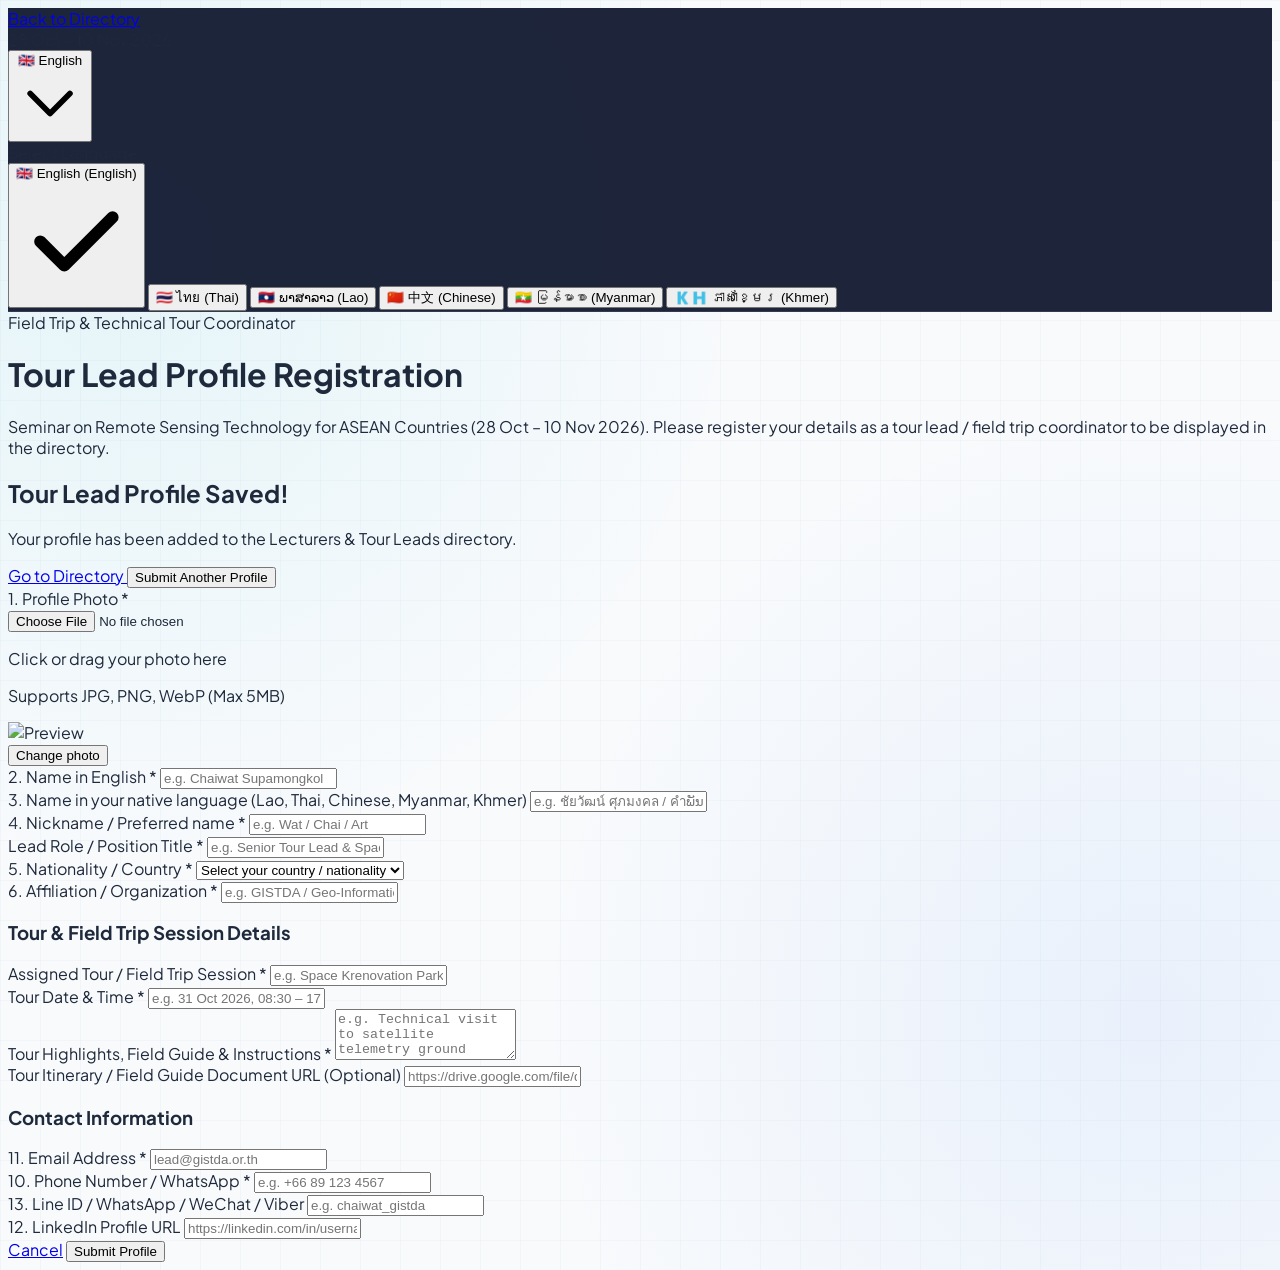
==== lead-submit.html @ fb292b89 "feat: add Google Apps Script backend and frontend integration for ASEAN remote sensing directory" ====
<!DOCTYPE html>
<html lang="en">
<head>
  <meta charset="UTF-8">
  <meta name="viewport" content="width=device-width, initial-scale=1.0">
  <title data-i18n="tourLeadPageTitle">Tour Lead Registration | ASEAN Remote Sensing Seminar 2026</title>
  <link rel="icon" type="image/svg+xml" href="assets/favicon.svg">

  <!-- Tailwind CSS CDN -->
  <script src="https://cdn.tailwindcss.com"></script>
  <!-- Google Fonts: Plus Jakarta Sans, Kanit (Thai), Noto Sans Lao, Noto Sans Khmer, Noto Sans Myanmar, Noto Sans SC (Chinese) -->
  <link rel="preconnect" href="https://fonts.googleapis.com">
  <link rel="preconnect" href="https://fonts.gstatic.com" crossorigin>
  <link href="https://fonts.googleapis.com/css2?family=Kanit:wght@300;400;500;600;700&family=Noto+Sans+Khmer:wght@400;600&family=Noto+Sans+Lao:wght@400;600&family=Noto+Sans+Myanmar:wght@400;600&family=Noto+Sans+SC:wght@400;600&family=Plus+Jakarta+Sans:wght@300;400;500;600;700;800&display=swap" rel="stylesheet">
  <!-- Lucide Icons -->
  <script src="https://unpkg.com/lucide@latest"></script>
  <!-- Custom CSS -->
  <link rel="stylesheet" href="css/style.css">
</head>
<body class="orbit-pattern min-h-screen flex flex-col bg-slate-50">

  <!-- Top Header -->
  <header class="glass-header text-white sticky top-0 z-40">
    <div class="max-w-4xl mx-auto px-4 sm:px-6 h-16 flex items-center justify-between">
      <a href="index.html#lecturers" class="flex items-center gap-2.5 text-sm font-semibold hover:text-emerald-400 transition">
        <i data-lucide="arrow-left" class="w-4 h-4"></i>
        <span data-i18n="backToDir">Back to Directory</span>
      </a>
      <div class="flex items-center gap-3">
        <span class="text-xs text-slate-400 hidden sm:inline" data-i18n="datesHeader">28 Oct – 10 Nov 2026</span>
        <!-- Language Switcher in lead-submit.html -->
        <div id="langSwitcherLeadSubmit"></div>
      </div>
    </div>
  </header>

  <!-- Main Container -->
  <main class="flex-1 max-w-3xl w-full mx-auto px-4 py-8 sm:py-12">
    
    <!-- Title Card -->
    <div class="bg-gradient-to-r from-slate-900 via-emerald-950 to-slate-900 rounded-3xl p-6 sm:p-8 text-white shadow-xl mb-8 border border-emerald-900/60">
      <div class="inline-flex items-center gap-2 px-3 py-1 rounded-full text-xs font-semibold bg-emerald-500/20 text-emerald-300 border border-emerald-500/30 mb-3">
        <i data-lucide="compass" class="w-3.5 h-3.5"></i>
        <span data-i18n="tourLeadFormBadge">Field Trip & Technical Tour Coordinator</span>
      </div>
      <h1 class="text-2xl sm:text-3xl font-extrabold tracking-tight" data-i18n="tourLeadFormTitle">
        Tour Lead Profile Registration
      </h1>
      <p class="text-sm text-slate-300 mt-2 leading-relaxed" data-i18n="tourLeadFormDesc">
        Seminar on Remote Sensing Technology for ASEAN Countries (28 Oct – 10 Nov 2026). Please register your details as a tour lead / field trip coordinator to be displayed in the directory.
      </p>
    </div>

    <!-- Success Message Box (Hidden until submitted) -->
    <div id="submissionSuccessBox" class="hidden bg-white rounded-3xl p-8 shadow-xl border border-emerald-200 text-center space-y-4">
      <div class="w-16 h-16 rounded-full bg-emerald-100 text-emerald-600 mx-auto flex items-center justify-center">
        <i data-lucide="check-circle-2" class="w-10 h-10"></i>
      </div>
      <h2 class="text-2xl font-bold text-slate-900" data-i18n="tourLeadSuccessTitle">Tour Lead Profile Saved!</h2>
      <p class="text-slate-600 text-sm max-w-md mx-auto" data-i18n="tourLeadSuccessDesc">
        Your profile has been added to the Lecturers & Tour Leads directory.
      </p>
      <div id="successDetails" class="text-xs p-3 bg-slate-50 rounded-xl border border-slate-200 max-w-md mx-auto"></div>
      <div class="pt-4 flex flex-wrap justify-center gap-3">
        <a href="index.html#lecturers" class="px-6 py-2.5 rounded-xl text-sm font-semibold bg-emerald-600 hover:bg-emerald-700 text-white shadow-md transition flex items-center gap-2">
          <i data-lucide="layout-grid" class="w-4 h-4"></i> <span data-i18n="submitBtnViewDirectory">Go to Directory</span>
        </a>
        <button onclick="location.reload()" class="px-6 py-2.5 rounded-xl text-sm font-medium bg-slate-100 hover:bg-slate-200 text-slate-700 transition" data-i18n="submitBtnAddAnother">
          Submit Another Profile
        </button>
      </div>
    </div>

    <!-- Registration Form -->
    <form id="tourLeadForm" class="bg-white rounded-3xl p-6 sm:p-8 shadow-sm border border-slate-200 space-y-6">

      <!-- Section: Photo Upload -->
      <div>
        <label class="block text-sm font-bold text-slate-800 mb-2">
          <span data-i18n="submitSectionPhoto">1. Profile Photo</span> <span class="text-red-500">*</span>
        </label>
        <div id="photoDropzone" class="border-2 border-dashed border-slate-300 rounded-2xl p-6 text-center hover:border-emerald-500 hover:bg-emerald-50/20 transition cursor-pointer relative">
          <input type="file" id="photoFileInput" accept="image/*" class="absolute inset-0 w-full h-full opacity-0 cursor-pointer">
          
          <!-- Upload Prompt -->
          <div id="photoUploadPrompt" class="space-y-2">
            <div class="w-14 h-14 rounded-full bg-emerald-50 text-emerald-600 mx-auto flex items-center justify-center">
              <i data-lucide="image-plus" class="w-7 h-7"></i>
            </div>
            <p class="text-sm font-semibold text-slate-700" data-i18n="submitPhotoPrompt">Click or drag your photo here</p>
            <p class="text-xs text-slate-400" data-i18n="submitPhotoHint">Supports JPG, PNG, WebP (Max 5MB)</p>
          </div>

          <!-- Photo Preview Container -->
          <div id="photoPreviewContainer" class="hidden flex flex-col items-center">
            <div class="w-28 h-28 rounded-2xl overflow-hidden shadow-md border-2 border-emerald-500 mb-3 relative">
              <img id="photoPreviewImg" src="" alt="Preview" class="w-full h-full object-cover">
            </div>
            <button type="button" id="btnRemovePhoto" class="px-3 py-1 rounded-lg text-xs font-semibold bg-red-50 text-red-600 hover:bg-red-100 transition flex items-center gap-1">
              <i data-lucide="trash-2" class="w-3.5 h-3.5"></i> <span data-i18n="submitChangePhoto">Change photo</span>
            </button>
          </div>
        </div>
      </div>

      <!-- Section: Names -->
      <div class="grid grid-cols-1 sm:grid-cols-2 gap-4">
        <div>
          <label class="block text-xs font-bold text-slate-700 mb-1">
            <span data-i18n="submitLabelNameEn">Name in English</span> <span class="text-red-500">*</span>
          </label>
          <input 
            type="text" 
            name="nameEnglish" 
            placeholder="e.g. Chaiwat Supamongkol" 
            class="w-full px-4 py-2.5 rounded-xl border border-slate-200 focus:outline-none focus:ring-2 focus:ring-emerald-500 text-sm" 
            required
          >
        </div>

        <div>
          <label class="block text-xs font-bold text-slate-700 mb-1">
            <span data-i18n="submitLabelNameNative">Name in your native language</span>
          </label>
          <input 
            type="text" 
            name="nameNative" 
            placeholder="e.g. ชัยวัฒน์ ศุภมงคล / คำພັນ / 李伟" 
            class="w-full px-4 py-2.5 rounded-xl border border-slate-200 focus:outline-none focus:ring-2 focus:ring-emerald-500 text-sm"
          >
        </div>
      </div>

      <!-- Section: Nickname & Role -->
      <div class="grid grid-cols-1 sm:grid-cols-2 gap-4">
        <div>
          <label class="block text-xs font-bold text-slate-700 mb-1">
            <span data-i18n="submitLabelNickname">Nickname / Preferred name</span> <span class="text-red-500">*</span>
          </label>
          <input 
            type="text" 
            name="nickname" 
            placeholder="e.g. Wat / Chai / Art" 
            class="w-full px-4 py-2.5 rounded-xl border border-slate-200 focus:outline-none focus:ring-2 focus:ring-emerald-500 text-sm" 
            required
          >
        </div>

        <div>
          <label class="block text-xs font-bold text-slate-700 mb-1">
            <span data-i18n="tourLeadLabelRole">Lead Role / Position Title</span> <span class="text-red-500">*</span>
          </label>
          <input 
            type="text" 
            name="title" 
            placeholder="e.g. Senior Tour Lead & Space Operations Engineer" 
            class="w-full px-4 py-2.5 rounded-xl border border-slate-200 focus:outline-none focus:ring-2 focus:ring-emerald-500 text-sm" 
            required
          >
        </div>
      </div>

      <!-- Section: Nationality & Affiliation -->
      <div class="grid grid-cols-1 sm:grid-cols-2 gap-4">
        <div>
          <label class="block text-xs font-bold text-slate-700 mb-1">
            <span data-i18n="submitLabelCountry">Nationality / Country</span> <span class="text-red-500">*</span>
          </label>
          <select 
            id="nationalitySelect" 
            name="nationality" 
            class="w-full px-4 py-2.5 rounded-xl border border-slate-200 focus:outline-none focus:ring-2 focus:ring-emerald-500 text-sm bg-white" 
            required
          >
            <!-- Populated by JS -->
          </select>
        </div>

        <div>
          <label class="block text-xs font-bold text-slate-700 mb-1">
            <span data-i18n="submitLabelAffiliation">Affiliation / Organization</span> <span class="text-red-500">*</span>
          </label>
          <input 
            type="text" 
            name="affiliation" 
            placeholder="e.g. GISTDA / Geo-Informatics and Space Technology Development Agency" 
            class="w-full px-4 py-2.5 rounded-xl border border-slate-200 focus:outline-none focus:ring-2 focus:ring-emerald-500 text-sm" 
            required
          >
        </div>
      </div>

      <!-- Section: Tour Details -->
      <div class="border-t border-slate-100 pt-5 space-y-4">
        <h3 class="text-xs font-bold text-slate-400 uppercase tracking-wider flex items-center gap-1.5">
          <i data-lucide="map-pin" class="w-4 h-4 text-emerald-600"></i>
          <span>Tour & Field Trip Session Details</span>
        </h3>

        <div class="grid grid-cols-1 sm:grid-cols-2 gap-4">
          <div>
            <label class="block text-xs font-bold text-slate-700 mb-1">
              <span data-i18n="tourLeadLabelTourName">Assigned Tour / Field Trip Session</span> <span class="text-red-500">*</span>
            </label>
            <input 
              type="text" 
              name="tourName" 
              placeholder="e.g. Space Krenovation Park & Ground Receiving Station Visit" 
              class="w-full px-4 py-2.5 rounded-xl border border-slate-200 focus:outline-none focus:ring-2 focus:ring-emerald-500 text-sm" 
              required
            >
          </div>

          <div>
            <label class="block text-xs font-bold text-slate-700 mb-1">
              <span data-i18n="tourLeadLabelTourDate">Tour Date & Time</span> <span class="text-red-500">*</span>
            </label>
            <input 
              type="text" 
              name="tourDate" 
              placeholder="e.g. 31 Oct 2026, 08:30 – 17:00" 
              class="w-full px-4 py-2.5 rounded-xl border border-slate-200 focus:outline-none focus:ring-2 focus:ring-emerald-500 text-sm" 
              required
            >
          </div>
        </div>

        <div>
          <label class="block text-xs font-bold text-slate-700 mb-1">
            <span data-i18n="tourLeadLabelHighlights">Tour Highlights, Field Guide & Instructions</span> <span class="text-red-500">*</span>
          </label>
          <textarea 
            name="tourHighlights" 
            rows="3" 
            placeholder="e.g. Technical visit to satellite telemetry ground station, clean room facilities, and testing chambers. Please bring passport/national ID and wear walking shoes." 
            class="w-full px-4 py-2.5 rounded-xl border border-slate-200 focus:outline-none focus:ring-2 focus:ring-emerald-500 text-sm"
            required
          ></textarea>
        </div>

        <div>
          <label class="block text-xs font-semibold text-slate-700 mb-1" data-i18n="tourLeadLabelGuideUrl">
            Tour Itinerary / Field Guide Document URL (Optional)
          </label>
          <input 
            type="url" 
            name="guideUrl" 
            placeholder="https://drive.google.com/file/d/... or PDF URL" 
            class="w-full px-4 py-2.5 rounded-xl border border-slate-200 focus:outline-none focus:ring-2 focus:ring-emerald-500 text-sm"
          >
        </div>
      </div>

      <!-- Section: Contact Channels -->
      <div class="border-t border-slate-100 pt-5 space-y-4">
        <h3 class="text-xs font-bold text-slate-400 uppercase tracking-wider flex items-center gap-1.5">
          <i data-lucide="contact" class="w-4 h-4 text-emerald-600"></i>
          <span data-i18n="submitContactSection">Contact Information</span>
        </h3>

        <div class="grid grid-cols-1 sm:grid-cols-2 gap-4">
          <div>
            <label class="block text-xs font-semibold text-slate-700 mb-1">
              <span data-i18n="submitLabelEmail">Email Address</span> <span class="text-red-500">*</span>
            </label>
            <input 
              type="email" 
              name="email" 
              placeholder="lead@gistda.or.th" 
              class="w-full px-4 py-2.5 rounded-xl border border-slate-200 focus:outline-none focus:ring-2 focus:ring-emerald-500 text-sm" 
              required
            >
          </div>

          <div>
            <label class="block text-xs font-semibold text-slate-700 mb-1">
              <span data-i18n="submitLabelPhone">Phone Number / WhatsApp</span> <span class="text-red-500">*</span>
            </label>
            <input 
              type="text" 
              name="phone" 
              placeholder="e.g. +66 89 123 4567" 
              class="w-full px-4 py-2.5 rounded-xl border border-slate-200 focus:outline-none focus:ring-2 focus:ring-emerald-500 text-sm" 
              required
            >
          </div>

          <div>
            <label class="block text-xs font-semibold text-slate-700 mb-1" data-i18n="submitLabelLine">
              Line ID / WhatsApp / WeChat / Viber
            </label>
            <input 
              type="text" 
              name="lineId" 
              placeholder="e.g. chaiwat_gistda" 
              class="w-full px-4 py-2.5 rounded-xl border border-slate-200 focus:outline-none focus:ring-2 focus:ring-emerald-500 text-sm"
            >
          </div>

          <div>
            <label class="block text-xs font-semibold text-slate-700 mb-1" data-i18n="submitLabelLinkedin">
              LinkedIn Profile URL
            </label>
            <input 
              type="url" 
              name="linkedin" 
              placeholder="https://linkedin.com/in/username" 
              class="w-full px-4 py-2.5 rounded-xl border border-slate-200 focus:outline-none focus:ring-2 focus:ring-emerald-500 text-sm"
            >
          </div>
        </div>
      </div>

      <!-- Submit Button -->
      <div class="pt-4 border-t border-slate-100 flex items-center justify-between">
        <a href="index.html#lecturers" class="text-xs font-semibold text-slate-500 hover:text-slate-800" data-i18n="submitBtnCancel">
          Cancel
        </a>
        <button 
          type="submit" 
          id="btnSubmitLeadForm" 
          class="px-8 py-3 rounded-xl text-sm font-semibold bg-gradient-to-r from-emerald-600 to-teal-600 hover:from-emerald-500 hover:to-teal-500 text-white shadow-lg shadow-emerald-600/20 transition flex items-center gap-2"
        >
          <i data-lucide="send" class="w-4 h-4"></i>
          <span data-i18n="submitBtnSubmit">Submit Profile</span>
        </button>
      </div>

    </form>

  </main>

  <script>
    if (window.lucide) lucide.createIcons();
  </script>
  <script type="module" src="js/lead-submit.js"></script>
</body>
</html>
---- css/style.css ----
/* Custom styles for ASEAN Remote Sensing Seminar Directory 2026 */

:root {
  --primary-navy: #0b132b;
  --secondary-navy: #1c2541;
  --accent-cyan: #06b6d4;
  --accent-teal: #14b8a6;
  --accent-emerald: #10b981;
  --earth-blue: #3b82f6;
  --satellite-glow: rgba(6, 182, 212, 0.25);
}

body {
  font-family: 'Plus Jakarta Sans', 'Kanit', 'Noto Sans Lao', 'Noto Sans Khmer', 'Noto Sans Myanmar', 'Noto Sans SC', -apple-system, BlinkMacSystemFont, "Segoe UI", Roboto, sans-serif;
  background-color: #f8fafc;
  color: #1e293b;
  -webkit-font-smoothing: antialiased;
}

/* Orbit background decoration */
.orbit-pattern {
  background-image: 
    radial-gradient(circle at 10% 20%, rgba(6, 182, 212, 0.08) 0%, transparent 40%),
    radial-gradient(circle at 90% 80%, rgba(59, 130, 246, 0.08) 0%, transparent 40%),
    linear-gradient(to right, rgba(226, 232, 240, 0.3) 1px, transparent 1px),
    linear-gradient(to bottom, rgba(226, 232, 240, 0.3) 1px, transparent 1px);
  background-size: 100% 100%, 100% 100%, 40px 40px, 40px 40px;
}

/* Glassmorphism Header & Cards */
.glass-header {
  background: rgba(11, 19, 43, 0.92);
  backdrop-filter: blur(12px);
  -webkit-backdrop-filter: blur(12px);
  border-bottom: 1px solid rgba(255, 255, 255, 0.1);
}

.glass-card {
  background: #ffffff;
  border: 1px solid #e2e8f0;
  transition: all 0.25s cubic-bezier(0.16, 1, 0.3, 1);
}

.glass-card:hover {
  transform: translateY(-4px);
  box-shadow: 0 16px 32px -8px rgba(15, 23, 42, 0.12), 0 0 0 1px rgba(6, 182, 212, 0.3);
  border-color: #cbd5e1;
}

/* Custom scrollbars */
::-webkit-scrollbar {
  width: 8px;
  height: 8px;
}
::-webkit-scrollbar-track {
  background: #f1f5f9;
}
::-webkit-scrollbar-thumb {
  background: #cbd5e1;
  border-radius: 4px;
}
::-webkit-scrollbar-thumb:hover {
  background: #94a3b8;
}

/* Tag pill styles */
.tag-badge {
  display: inline-flex;
  align-items: center;
  padding: 0.25rem 0.625rem;
  border-radius: 9999px;
  font-size: 0.75rem;
  font-weight: 500;
  transition: all 0.15s ease;
}

/* Animation utilities */
@keyframes pulseGlow {
  0%, 100% {
    box-shadow: 0 0 15px rgba(6, 182, 212, 0.4);
  }
  50% {
    box-shadow: 0 0 30px rgba(6, 182, 212, 0.7);
  }
}

.glow-active {
  animation: pulseGlow 3s infinite;
}

/* Modal styles */
.modal-backdrop {
  background: rgba(15, 23, 42, 0.75);
  backdrop-filter: blur(4px);
}

/* Avatar with fallback styling */
.avatar-container {
  position: relative;
  overflow: hidden;
  background: linear-gradient(135deg, #e2e8f0 0%, #cbd5e1 100%);
}

.avatar-container img {
  width: 100%;
  height: 100%;
  object-fit: cover;
  transition: transform 0.4s ease;
}

.glass-card:hover .avatar-container img {
  transform: scale(1.04);
}

/* Print view optimization */
@media print {
  .no-print {
    display: none !important;
  }
  .glass-card {
    break-inside: avoid;
    box-shadow: none !important;
    border: 1px solid #cbd5e1 !important;
  }
}
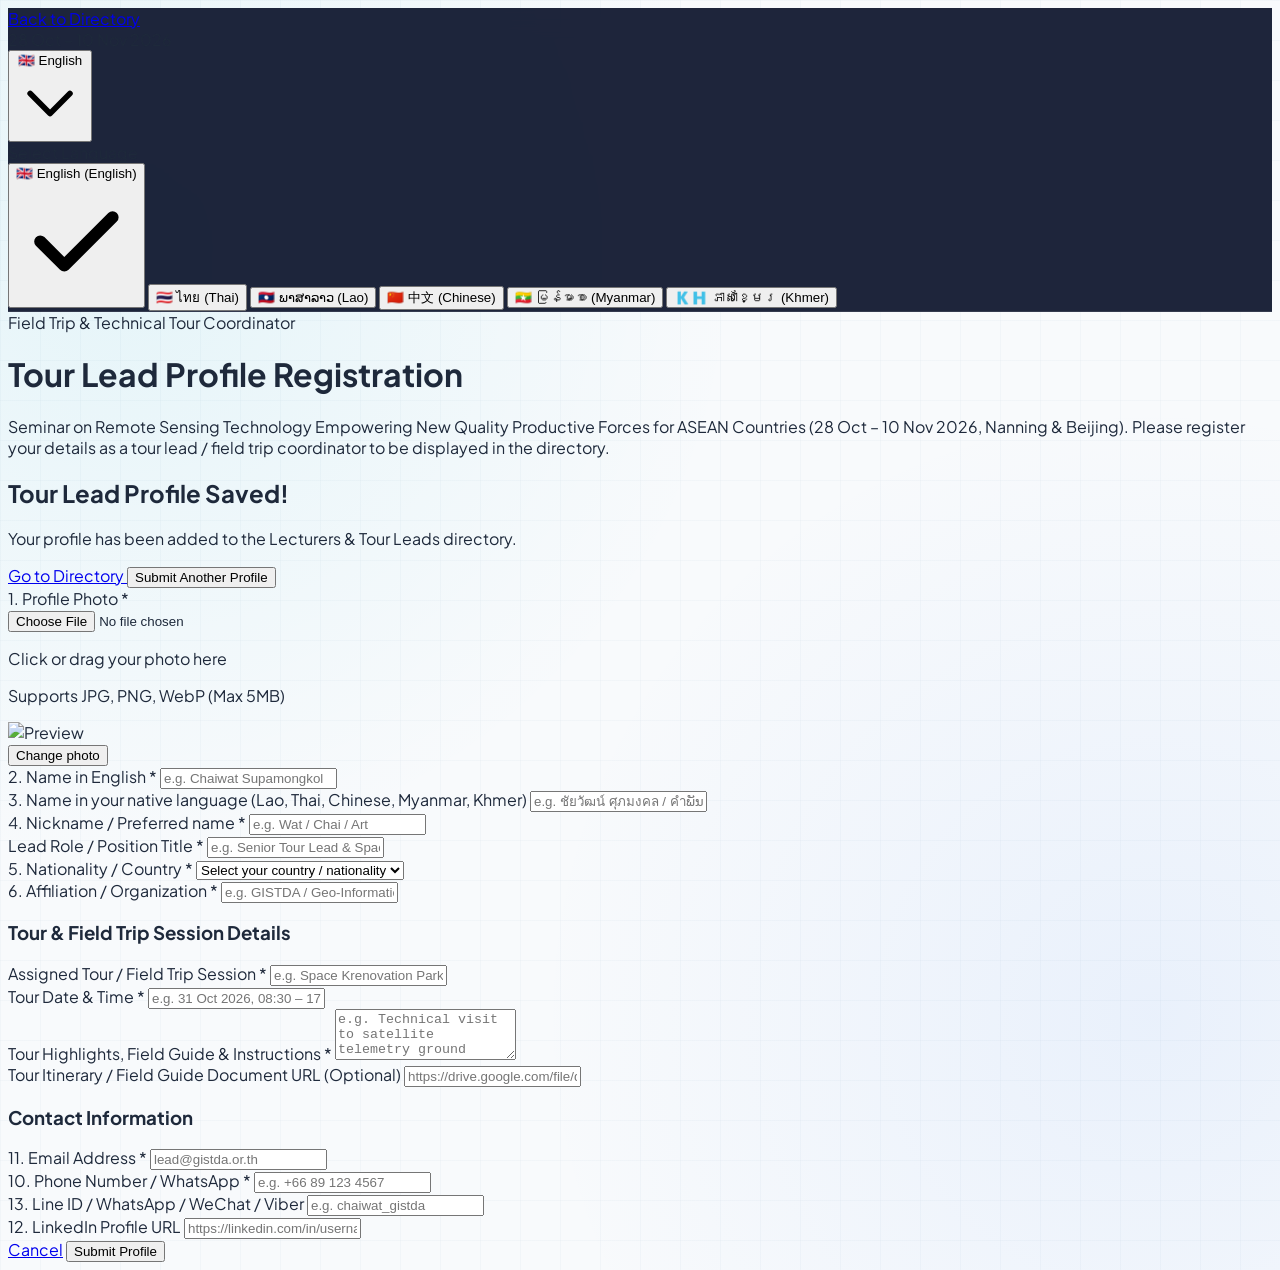
==== commit 6f53ad64: "feat: update official seminar title, location to Nanning Guangxi and Beijing China, and organizer GX" ====
--- a/lead-submit.html
+++ b/lead-submit.html
@@ -47,7 +47,7 @@
         Tour Lead Profile Registration
       </h1>
       <p class="text-sm text-slate-300 mt-2 leading-relaxed" data-i18n="tourLeadFormDesc">
-        Seminar on Remote Sensing Technology for ASEAN Countries (28 Oct – 10 Nov 2026). Please register your details as a tour lead / field trip coordinator to be displayed in the directory.
+        Seminar on Remote Sensing Technology Empowering New Quality Productive Forces for ASEAN Countries (28 Oct – 10 Nov 2026, Nanning & Beijing). Please register your details as a tour lead / field trip coordinator to be displayed in the directory.
       </p>
     </div>
 
@@ -336,3 +336,4 @@
   <script type="module" src="js/lead-submit.js"></script>
 </body>
 </html>
+
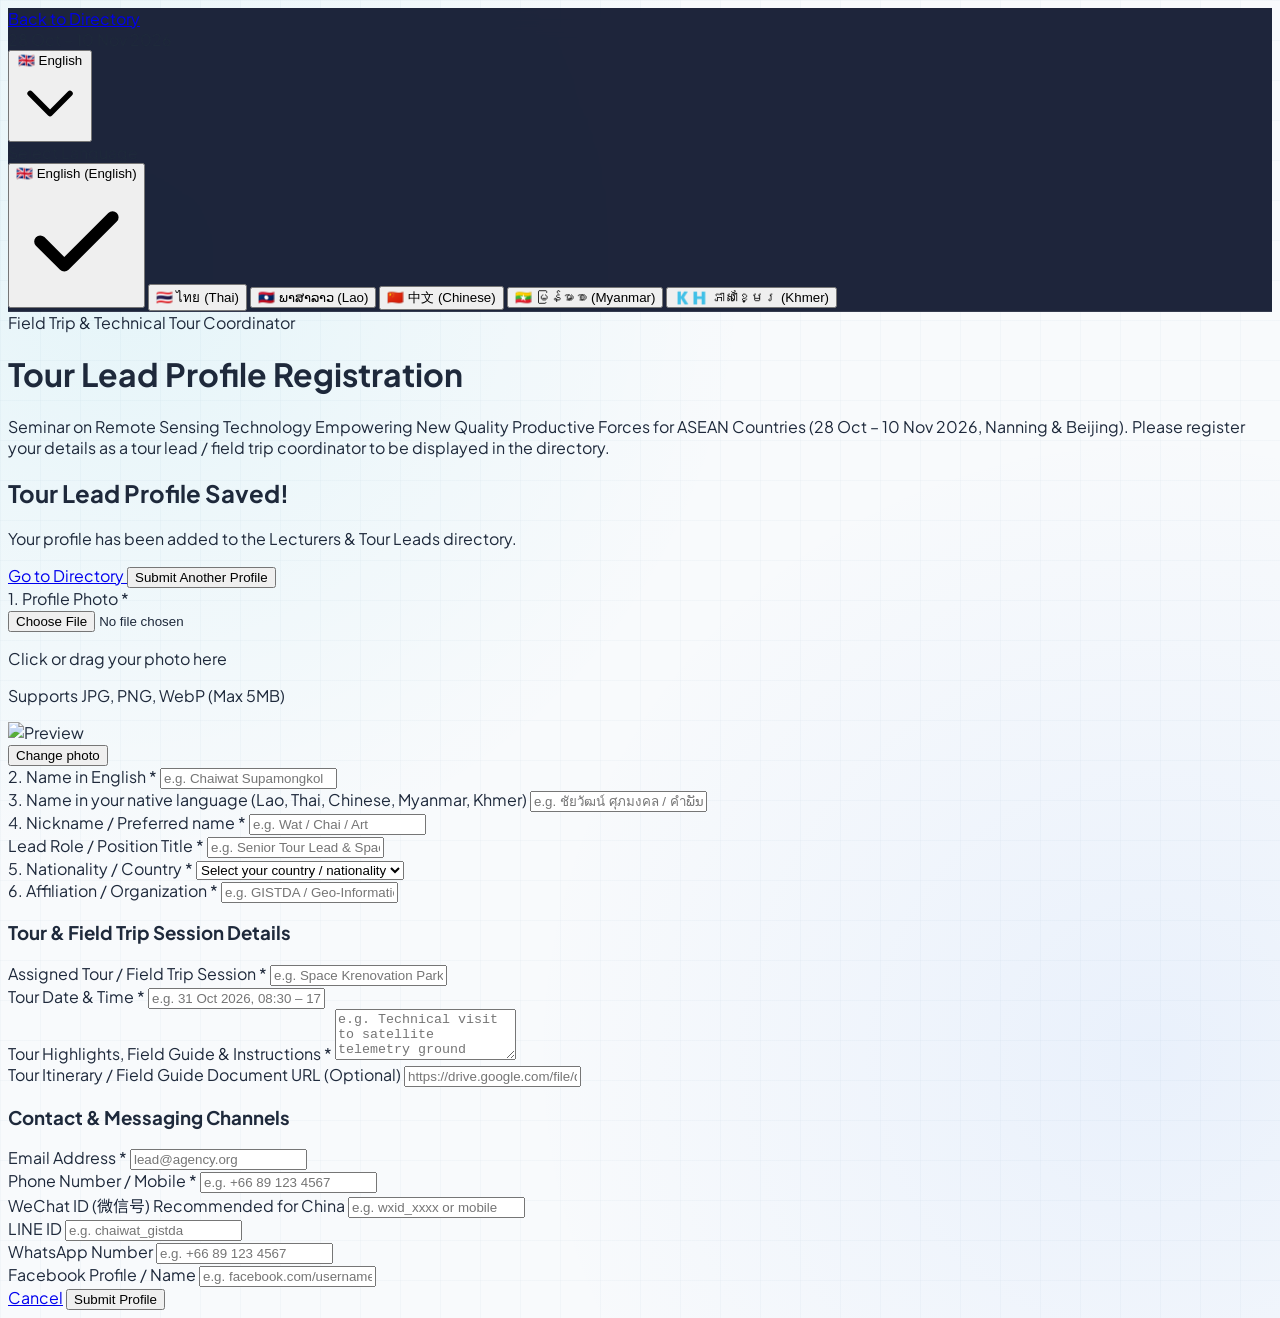
==== commit f0f350e4: "feat: replace confusing chat field with dedicated WeChat, LINE, WhatsApp, and Facebook fields" ====
--- a/lead-submit.html
+++ b/lead-submit.html
@@ -259,6 +259,7 @@
         </h3>
 
         <div class="grid grid-cols-1 sm:grid-cols-2 gap-4">
+          <!-- Email -->
           <div>
             <label class="block text-xs font-semibold text-slate-700 mb-1">
               <span data-i18n="submitLabelEmail">Email Address</span> <span class="text-red-500">*</span>
@@ -266,15 +267,16 @@
             <input 
               type="email" 
               name="email" 
-              placeholder="lead@gistda.or.th" 
+              placeholder="lead@agency.org" 
               class="w-full px-4 py-2.5 rounded-xl border border-slate-200 focus:outline-none focus:ring-2 focus:ring-emerald-500 text-sm" 
               required
             >
           </div>
 
+          <!-- Phone -->
           <div>
             <label class="block text-xs font-semibold text-slate-700 mb-1">
-              <span data-i18n="submitLabelPhone">Phone Number / WhatsApp</span> <span class="text-red-500">*</span>
+              <span data-i18n="submitLabelPhone">Phone Number / Mobile</span> <span class="text-red-500">*</span>
             </label>
             <input 
               type="text" 
@@ -285,9 +287,24 @@
             >
           </div>
 
+          <!-- WeChat ID -->
+          <div>
+            <label class="block text-xs font-semibold text-slate-700 mb-1 flex items-center justify-between">
+              <span data-i18n="submitLabelWechat">WeChat ID (微信号)</span>
+              <span class="text-[10px] font-semibold text-emerald-700 bg-emerald-50 px-2 py-0.5 rounded-full border border-emerald-200" data-i18n="badgeWechatRec">Recommended for China</span>
+            </label>
+            <input 
+              type="text" 
+              name="wechatId" 
+              placeholder="e.g. wxid_xxxx or mobile" 
+              class="w-full px-4 py-2.5 rounded-xl border border-emerald-200 bg-emerald-50/20 focus:outline-none focus:ring-2 focus:ring-emerald-500 text-sm"
+            >
+          </div>
+
+          <!-- LINE ID -->
           <div>
             <label class="block text-xs font-semibold text-slate-700 mb-1" data-i18n="submitLabelLine">
-              Line ID / WhatsApp / WeChat / Viber
+              LINE ID
             </label>
             <input 
               type="text" 
@@ -297,14 +314,28 @@
             >
           </div>
 
-          <div>
-            <label class="block text-xs font-semibold text-slate-700 mb-1" data-i18n="submitLabelLinkedin">
-              LinkedIn Profile URL
-            </label>
-            <input 
-              type="url" 
-              name="linkedin" 
-              placeholder="https://linkedin.com/in/username" 
+          <!-- WhatsApp Number -->
+          <div>
+            <label class="block text-xs font-semibold text-slate-700 mb-1" data-i18n="submitLabelWhatsapp">
+              WhatsApp Number
+            </label>
+            <input 
+              type="text" 
+              name="whatsapp" 
+              placeholder="e.g. +66 89 123 4567" 
+              class="w-full px-4 py-2.5 rounded-xl border border-slate-200 focus:outline-none focus:ring-2 focus:ring-emerald-500 text-sm"
+            >
+          </div>
+
+          <!-- Facebook Profile / Name -->
+          <div>
+            <label class="block text-xs font-semibold text-slate-700 mb-1" data-i18n="submitLabelFacebook">
+              Facebook Profile / Name
+            </label>
+            <input 
+              type="text" 
+              name="facebook" 
+              placeholder="e.g. facebook.com/username or Profile Name" 
               class="w-full px-4 py-2.5 rounded-xl border border-slate-200 focus:outline-none focus:ring-2 focus:ring-emerald-500 text-sm"
             >
           </div>
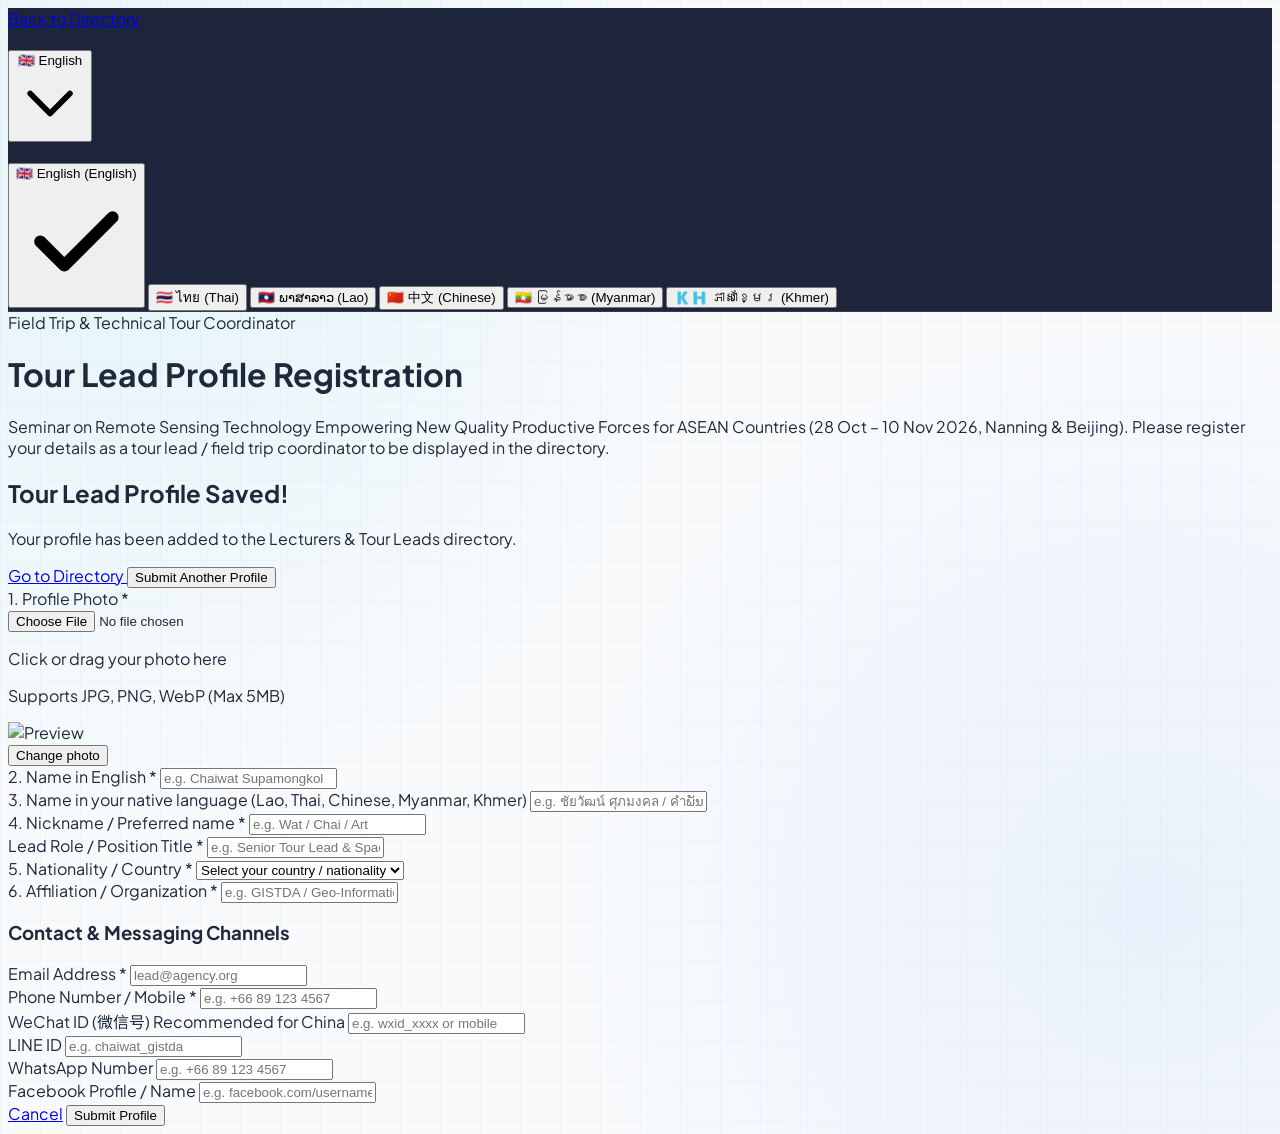
==== commit f778b1a3: "refactor: remove tour details section from tour lead form" ====
--- a/lead-submit.html
+++ b/lead-submit.html
@@ -190,67 +190,6 @@
         </div>
       </div>
 
-      <!-- Section: Tour Details -->
-      <div class="border-t border-slate-100 pt-5 space-y-4">
-        <h3 class="text-xs font-bold text-slate-400 uppercase tracking-wider flex items-center gap-1.5">
-          <i data-lucide="map-pin" class="w-4 h-4 text-emerald-600"></i>
-          <span>Tour & Field Trip Session Details</span>
-        </h3>
-
-        <div class="grid grid-cols-1 sm:grid-cols-2 gap-4">
-          <div>
-            <label class="block text-xs font-bold text-slate-700 mb-1">
-              <span data-i18n="tourLeadLabelTourName">Assigned Tour / Field Trip Session</span> <span class="text-red-500">*</span>
-            </label>
-            <input 
-              type="text" 
-              name="tourName" 
-              placeholder="e.g. Space Krenovation Park & Ground Receiving Station Visit" 
-              class="w-full px-4 py-2.5 rounded-xl border border-slate-200 focus:outline-none focus:ring-2 focus:ring-emerald-500 text-sm" 
-              required
-            >
-          </div>
-
-          <div>
-            <label class="block text-xs font-bold text-slate-700 mb-1">
-              <span data-i18n="tourLeadLabelTourDate">Tour Date & Time</span> <span class="text-red-500">*</span>
-            </label>
-            <input 
-              type="text" 
-              name="tourDate" 
-              placeholder="e.g. 31 Oct 2026, 08:30 – 17:00" 
-              class="w-full px-4 py-2.5 rounded-xl border border-slate-200 focus:outline-none focus:ring-2 focus:ring-emerald-500 text-sm" 
-              required
-            >
-          </div>
-        </div>
-
-        <div>
-          <label class="block text-xs font-bold text-slate-700 mb-1">
-            <span data-i18n="tourLeadLabelHighlights">Tour Highlights, Field Guide & Instructions</span> <span class="text-red-500">*</span>
-          </label>
-          <textarea 
-            name="tourHighlights" 
-            rows="3" 
-            placeholder="e.g. Technical visit to satellite telemetry ground station, clean room facilities, and testing chambers. Please bring passport/national ID and wear walking shoes." 
-            class="w-full px-4 py-2.5 rounded-xl border border-slate-200 focus:outline-none focus:ring-2 focus:ring-emerald-500 text-sm"
-            required
-          ></textarea>
-        </div>
-
-        <div>
-          <label class="block text-xs font-semibold text-slate-700 mb-1" data-i18n="tourLeadLabelGuideUrl">
-            Tour Itinerary / Field Guide Document URL (Optional)
-          </label>
-          <input 
-            type="url" 
-            name="guideUrl" 
-            placeholder="https://drive.google.com/file/d/... or PDF URL" 
-            class="w-full px-4 py-2.5 rounded-xl border border-slate-200 focus:outline-none focus:ring-2 focus:ring-emerald-500 text-sm"
-          >
-        </div>
-      </div>
-
       <!-- Section: Contact Channels -->
       <div class="border-t border-slate-100 pt-5 space-y-4">
         <h3 class="text-xs font-bold text-slate-400 uppercase tracking-wider flex items-center gap-1.5">
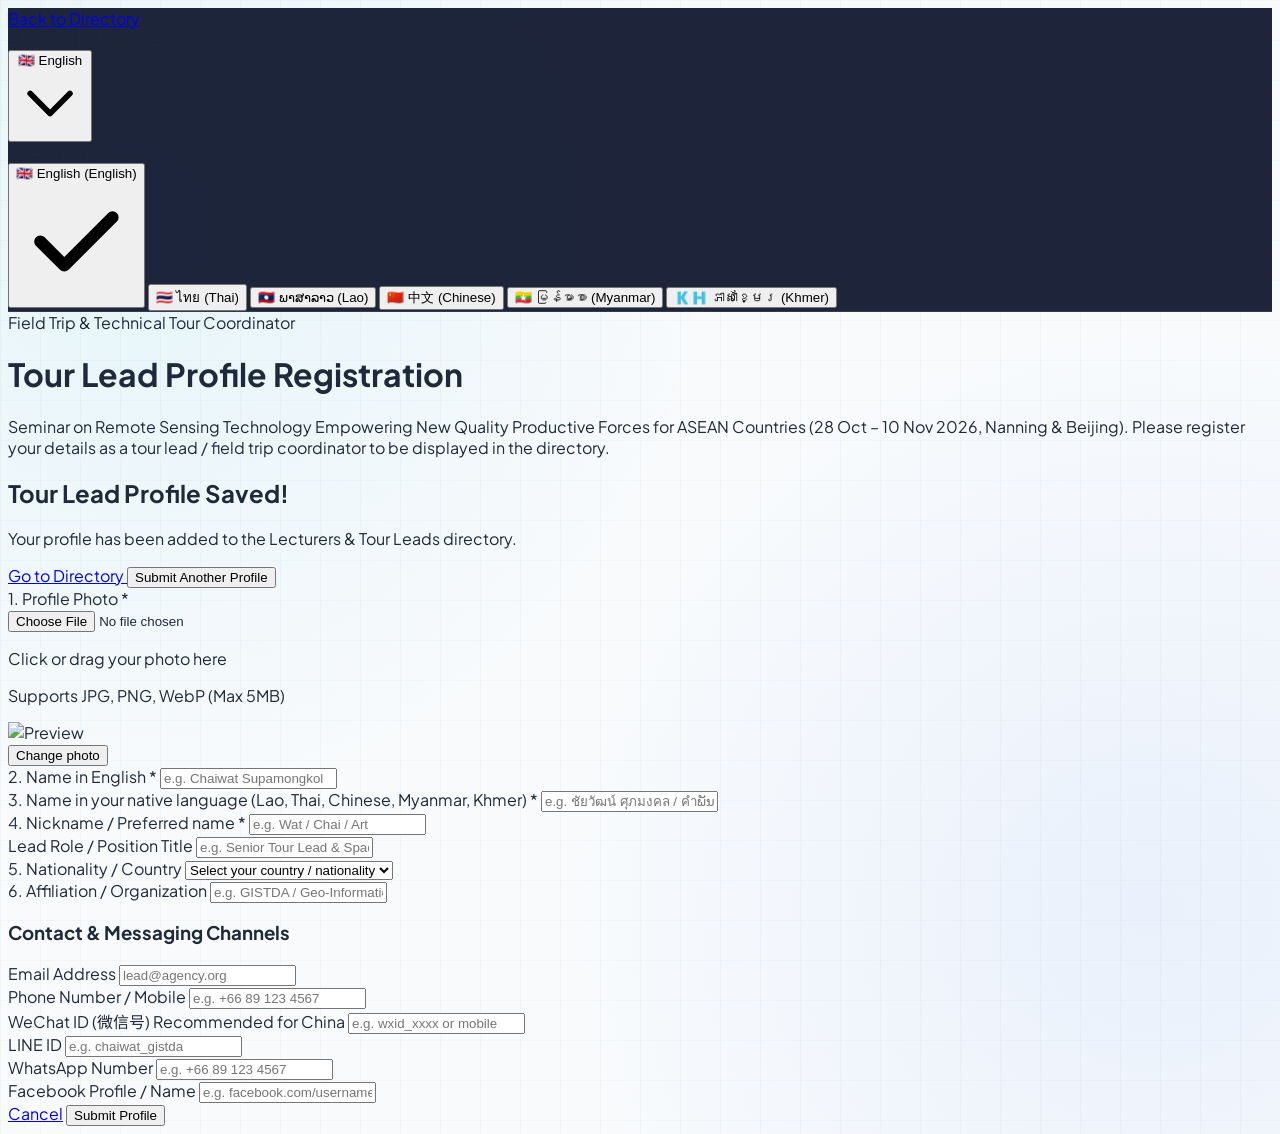
==== commit c76d0da2: "feat: make only photo, english name, native name, and nickname required for tour lead form" ====
--- a/lead-submit.html
+++ b/lead-submit.html
@@ -120,13 +120,14 @@
 
         <div>
           <label class="block text-xs font-bold text-slate-700 mb-1">
-            <span data-i18n="submitLabelNameNative">Name in your native language</span>
+            <span data-i18n="submitLabelNameNative">Name in your native language</span> <span class="text-red-500">*</span>
           </label>
           <input 
             type="text" 
             name="nameNative" 
             placeholder="e.g. ชัยวัฒน์ ศุภมงคล / คำພັນ / 李伟" 
             class="w-full px-4 py-2.5 rounded-xl border border-slate-200 focus:outline-none focus:ring-2 focus:ring-emerald-500 text-sm"
+            required
           >
         </div>
       </div>
@@ -148,14 +149,13 @@
 
         <div>
           <label class="block text-xs font-bold text-slate-700 mb-1">
-            <span data-i18n="tourLeadLabelRole">Lead Role / Position Title</span> <span class="text-red-500">*</span>
+            <span data-i18n="tourLeadLabelRole">Lead Role / Position Title</span>
           </label>
           <input 
             type="text" 
             name="title" 
             placeholder="e.g. Senior Tour Lead & Space Operations Engineer" 
             class="w-full px-4 py-2.5 rounded-xl border border-slate-200 focus:outline-none focus:ring-2 focus:ring-emerald-500 text-sm" 
-            required
           >
         </div>
       </div>
@@ -164,13 +164,12 @@
       <div class="grid grid-cols-1 sm:grid-cols-2 gap-4">
         <div>
           <label class="block text-xs font-bold text-slate-700 mb-1">
-            <span data-i18n="submitLabelCountry">Nationality / Country</span> <span class="text-red-500">*</span>
+            <span data-i18n="submitLabelCountry">Nationality / Country</span>
           </label>
           <select 
             id="nationalitySelect" 
             name="nationality" 
             class="w-full px-4 py-2.5 rounded-xl border border-slate-200 focus:outline-none focus:ring-2 focus:ring-emerald-500 text-sm bg-white" 
-            required
           >
             <!-- Populated by JS -->
           </select>
@@ -178,14 +177,13 @@
 
         <div>
           <label class="block text-xs font-bold text-slate-700 mb-1">
-            <span data-i18n="submitLabelAffiliation">Affiliation / Organization</span> <span class="text-red-500">*</span>
+            <span data-i18n="submitLabelAffiliation">Affiliation / Organization</span>
           </label>
           <input 
             type="text" 
             name="affiliation" 
             placeholder="e.g. GISTDA / Geo-Informatics and Space Technology Development Agency" 
             class="w-full px-4 py-2.5 rounded-xl border border-slate-200 focus:outline-none focus:ring-2 focus:ring-emerald-500 text-sm" 
-            required
           >
         </div>
       </div>
@@ -201,28 +199,26 @@
           <!-- Email -->
           <div>
             <label class="block text-xs font-semibold text-slate-700 mb-1">
-              <span data-i18n="submitLabelEmail">Email Address</span> <span class="text-red-500">*</span>
+              <span data-i18n="submitLabelEmail">Email Address</span>
             </label>
             <input 
               type="email" 
               name="email" 
               placeholder="lead@agency.org" 
               class="w-full px-4 py-2.5 rounded-xl border border-slate-200 focus:outline-none focus:ring-2 focus:ring-emerald-500 text-sm" 
-              required
             >
           </div>
 
           <!-- Phone -->
           <div>
             <label class="block text-xs font-semibold text-slate-700 mb-1">
-              <span data-i18n="submitLabelPhone">Phone Number / Mobile</span> <span class="text-red-500">*</span>
+              <span data-i18n="submitLabelPhone">Phone Number / Mobile</span>
             </label>
             <input 
               type="text" 
               name="phone" 
               placeholder="e.g. +66 89 123 4567" 
               class="w-full px-4 py-2.5 rounded-xl border border-slate-200 focus:outline-none focus:ring-2 focus:ring-emerald-500 text-sm" 
-              required
             >
           </div>
 
--- a/css/style.css
+++ b/css/style.css
@@ -124,3 +124,31 @@
   }
 }
 
+/* Satellite Radar Sweep & Orbit Keyframes */
+@keyframes radarSweep {
+  from {
+    transform: rotate(0deg);
+  }
+  to {
+    transform: rotate(360deg);
+  }
+}
+
+.animate-radar-sweep {
+  animation: radarSweep 3.5s linear infinite;
+}
+
+@keyframes satelliteOrbit {
+  from {
+    transform: rotate(0deg);
+  }
+  to {
+    transform: rotate(360deg);
+  }
+}
+
+.animate-satellite-orbit {
+  animation: satelliteOrbit 7s linear infinite;
+}
+
+
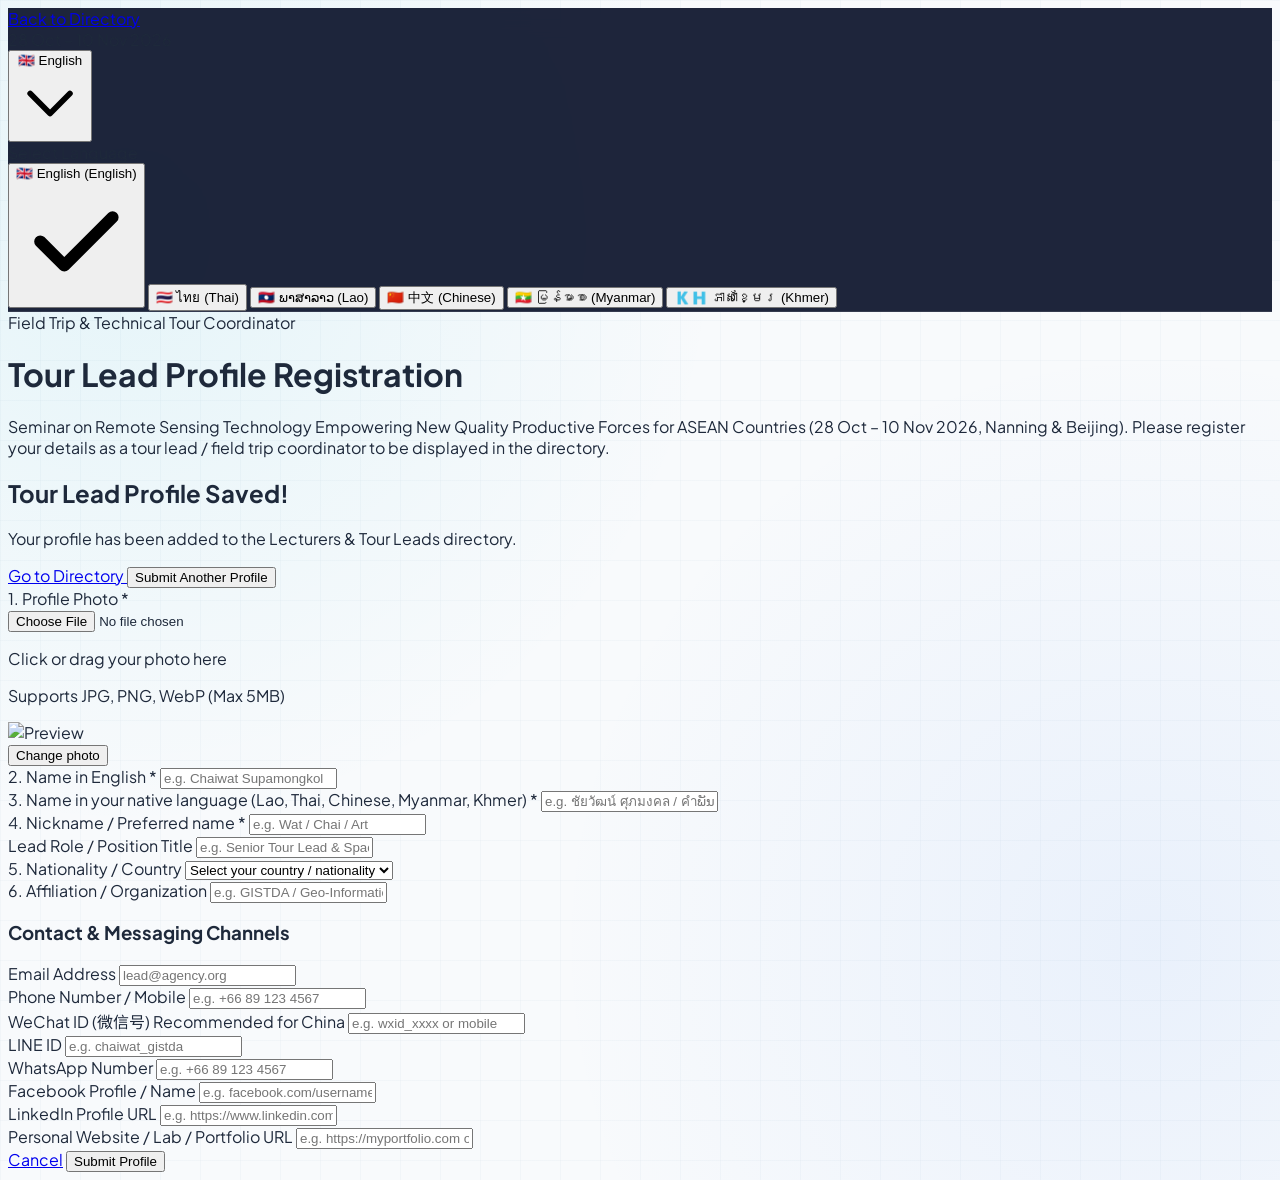
==== commit 5892133f: "Add Personal Website and LinkedIn fields to forms, details view modal, and Code.gs" ====
--- a/lead-submit.html
+++ b/lead-submit.html
@@ -274,6 +274,32 @@
               class="w-full px-4 py-2.5 rounded-xl border border-slate-200 focus:outline-none focus:ring-2 focus:ring-emerald-500 text-sm"
             >
           </div>
+
+          <!-- LinkedIn Profile -->
+          <div>
+            <label class="block text-xs font-semibold text-slate-700 mb-1" data-i18n="submitLabelLinkedin">
+              LinkedIn Profile URL
+            </label>
+            <input 
+              type="url" 
+              name="linkedin" 
+              placeholder="e.g. https://www.linkedin.com/in/username" 
+              class="w-full px-4 py-2.5 rounded-xl border border-slate-200 focus:outline-none focus:ring-2 focus:ring-emerald-500 text-sm"
+            >
+          </div>
+
+          <!-- Personal Website / Lab / Agency -->
+          <div class="sm:col-span-2">
+            <label class="block text-xs font-semibold text-slate-700 mb-1" data-i18n="submitLabelWebsite">
+              Personal Website / Lab / Organization URL
+            </label>
+            <input 
+              type="url" 
+              name="website" 
+              placeholder="e.g. https://myportfolio.com or https://www.agency.gov" 
+              class="w-full px-4 py-2.5 rounded-xl border border-slate-200 focus:outline-none focus:ring-2 focus:ring-emerald-500 text-sm"
+            >
+          </div>
         </div>
       </div>
 
